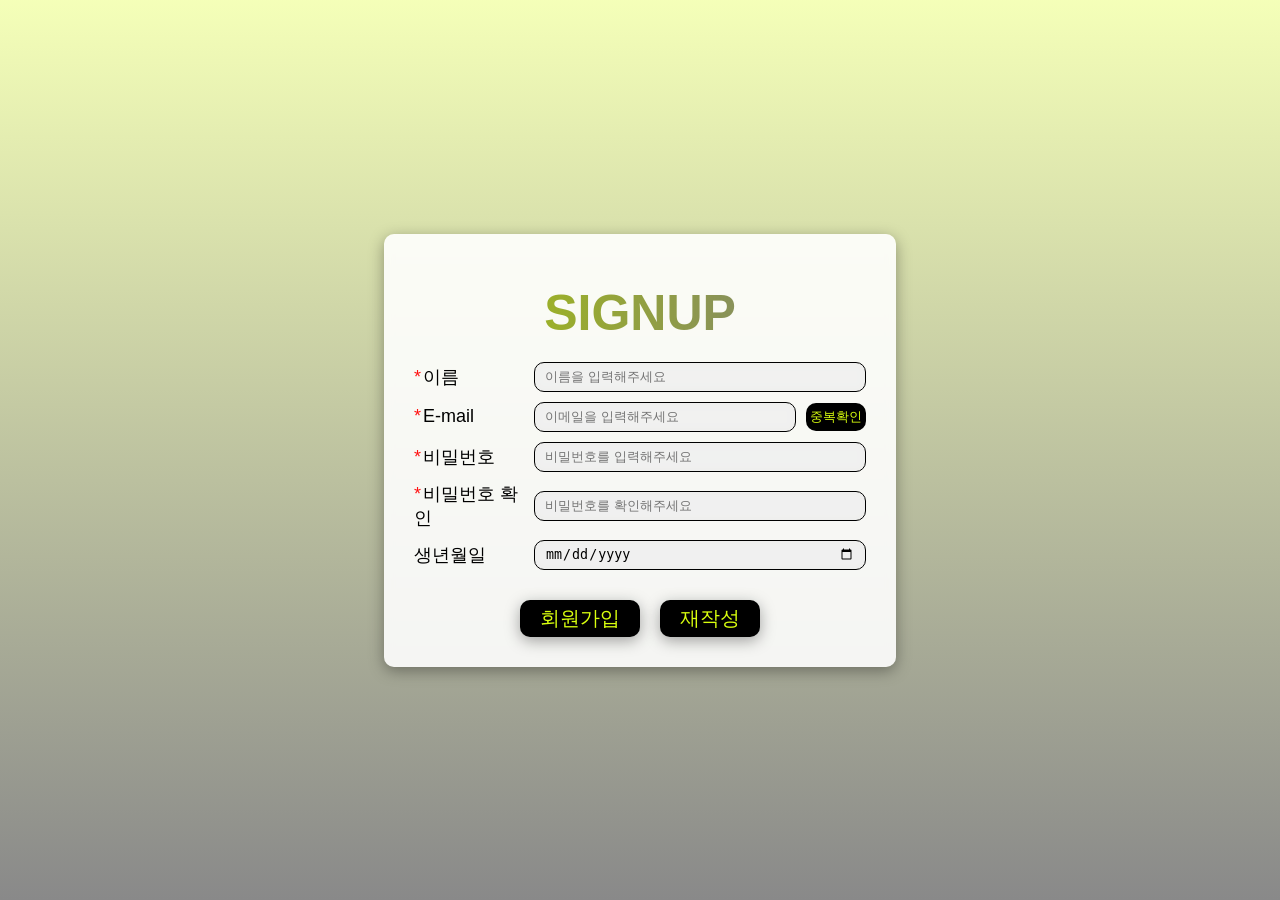
==== signup/signup.html @ 0b0e9072 "260406 shopping" ====
<!doctype html>
<html lang="ko">
  <head>
    <meta charset="UTF-8" />
    <meta name="viewport" content="width=device-width, initial-scale=1.0" />
    <link rel="stylesheet" href="./signup.css" />
    <title>test7-signup</title>
  </head>
  <body>
    <div class="container">
      <div class="signup">
        <h1>SIGNUP</h1>

        <form action="">
          <div class="signup-form">
            <div class="user-name user">
              <label for="name" class="req">이름</label>
              <input
                type="text"
                id="name"
                required
                placeholder="이름을 입력해주세요"
              />
            </div>

            <div class="user-email user">
              <label for="email" class="req">E-mail</label>
              <input
                type="email"
                id="email"
                required
                placeholder="이메일을 입력해주세요"
              />
              <button type="submit" class="emailchk">중복확인</button>
            </div>

            <div class="user-pw user">
              <label for="pw" class="req">비밀번호</label>
              <input
                type="password"
                id="pw"
                required
                placeholder="비밀번호를 입력해주세요"
              />
            </div>

            <div class="user-pwck user">
              <label for="pwck" class="req">비밀번호 확인</label>
              <input
                type="password"
                id="pwck"
                required
                placeholder="비밀번호를 확인해주세요"
              />
            </div>

            <div class="user-birth user">
              <label for="birth">생년월일</label>
              <input type="date" id="birth" />
            </div>

            <div class="signup-btn">
              <button type="submit" class="sign-btn">회원가입</button>
              <button type="reset" class="reset-btn">재작성</button>
            </div>
          </div>
        </form>
      </div>
    </div>
  </body>
</html>
---- signup/signup.css ----
* {
  margin: 0;
  padding: 0;
  box-sizing: border-box;
}

body {
  background: linear-gradient(#dbff0e4b, #00000076);
  min-height: 100vh;
  background-attachment: fixed; /* 스크롤 해도 배경 고정 (선택사항) */
  font-family: Arial, Helvetica, sans-serif;
}

.container {
  display: flex;
  height: 100vh;
  justify-content: center;
  align-items: center;
}

.signup {
  padding: 30px;
  border-radius: 10px;
  background-color: rgba(255, 255, 255, 0.885);
  backdrop-filter: blur(5px);
  color: rgb(0, 0, 0);
  outline: none;
  width: 70%;
  box-shadow: 0 4px 15px rgba(0, 0, 0, 0.35);
}

.signup h1 {
  text-align: center;
  font-size: 50px;
  padding: 20px;
  font-weight: 900;
  background: linear-gradient(to right, #a8c409, #00000081);
  -webkit-background-clip: text;
  background-clip: text;
  color: transparent;
}

.signup-form {
  display: flex;
  flex-direction: column;
  gap: 10px;
}

.user {
  display: flex;
  align-items: center;
}

.user label {
  width: 120px;
  font-size: 18px;
  font-weight: 500;
}

.user input {
  flex: 1;
  width: 100%;
  height: 30px;
  border-radius: 10px;
  padding: 10px;
  background-color: #b8b8b831;
  border: 1px solid rgb(0, 0, 0);
  backdrop-filter: blur(5px);
  color: rgb(0, 0, 0);
  outline: none;
}

.user input:focus {
  border: 3px solid #000000;
}

.req::before {
  content: "*";
  color: #ff1212;
  margin-right: 2px;
}

.emailchk {
  width: 60px;
  margin-left: 10px;
  background-color: #000000;
  border-radius: 10px;
  color: #d9ff0e;
  border: none;
  padding: 5px 0;
  cursor: pointer;
}

.emailchk:hover {
  background-color: #d9ff0e;
  color: #000;
  border: 1px solid #000;
  padding: 5px 0;
  transition: all 0.5s;
}

.signup-btn {
  display: flex;
  justify-content: center;
  align-items: center;
  gap: 20px;
  padding-top: 20px;
}

.signup-btn button {
  padding: 5px 20px;
  border-radius: 10px;
  font-size: 20px;
  cursor: pointer;
  border: none;
  box-shadow: 0 4px 15px rgba(0, 0, 0, 0.35);
  background-color: #000;
  color: #d9ff0e;
}

.signup-btn button:hover {
  background-color: #d4f518;
  color: #000;
  transition: all 0.5s;
  border: 1px solid #000;
}

@media (min-width: 1200px) {
  .signup {
    width: 40%;
    padding: 30px;
    border-radius: 10px;
    background-color: rgba(255, 255, 255, 0.885);
    backdrop-filter: blur(5px);
    color: rgb(0, 0, 0);
    outline: none;
    box-shadow: 0 4px 15px rgba(0, 0, 0, 0.35);
  }
}

@media (max-width: 630px) {
  .signup-form {
    display: flex;
    flex-direction: column;
    gap: 30px;
    padding: 0 10px;
  }
}
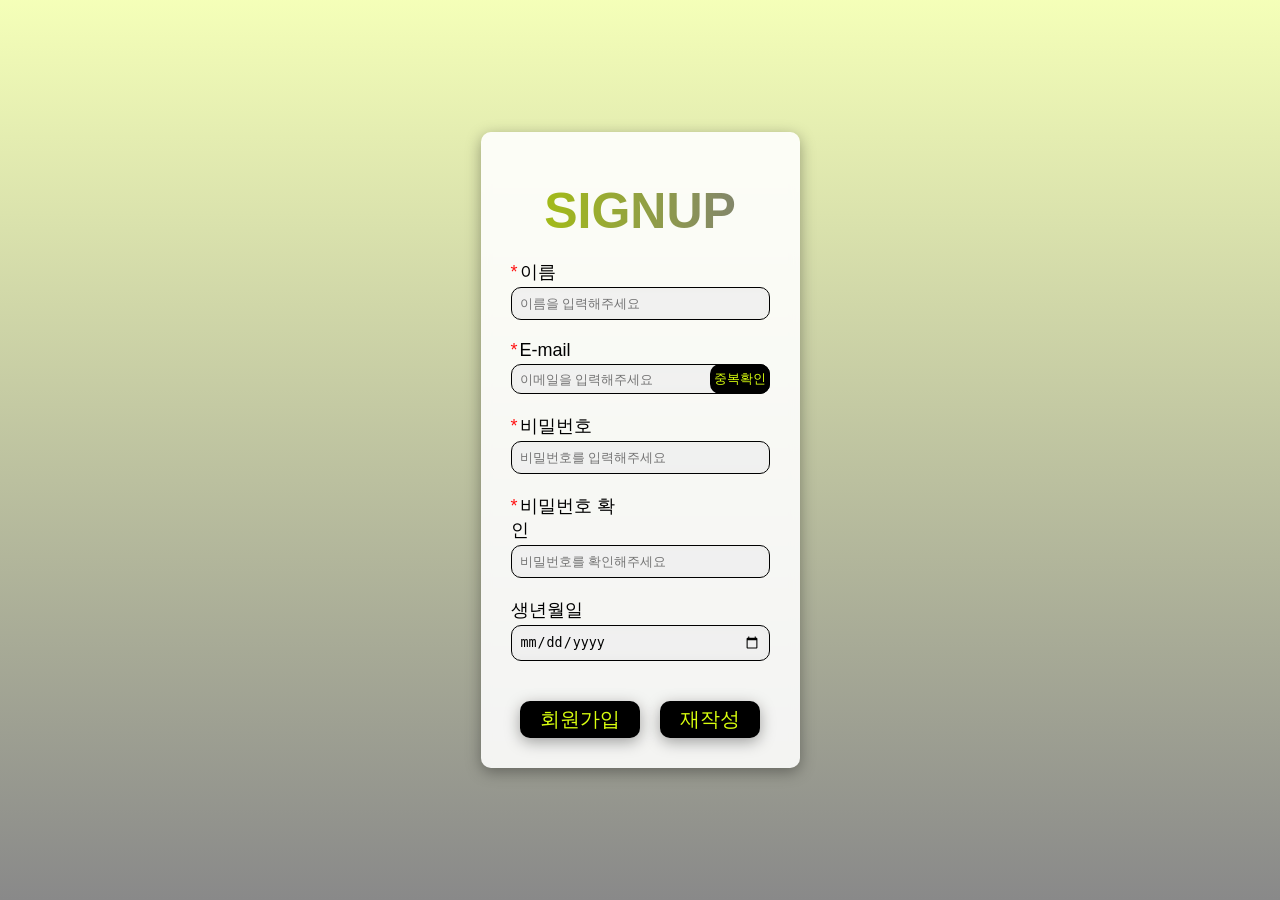
==== commit 198c622f: "260406 shopping-djh" ====
--- a/signup/signup.html
+++ b/signup/signup.html
@@ -25,13 +25,15 @@
 
             <div class="user-email user">
               <label for="email" class="req">E-mail</label>
-              <input
-                type="email"
-                id="email"
-                required
-                placeholder="이메일을 입력해주세요"
-              />
-              <button type="submit" class="emailchk">중복확인</button>
+              <div class="email-chk">
+                <input
+                  type="email"
+                  id="email"
+                  required
+                  placeholder="이메일을 입력해주세요"
+                />
+                <button type="submit" class="emailchk">중복확인</button>
+              </div>
             </div>
 
             <div class="user-pw user">
--- a/signup/signup.css
+++ b/signup/signup.css
@@ -25,7 +25,6 @@
   backdrop-filter: blur(5px);
   color: rgb(0, 0, 0);
   outline: none;
-  width: 70%;
   box-shadow: 0 4px 15px rgba(0, 0, 0, 0.35);
 }
 
@@ -43,12 +42,14 @@
 .signup-form {
   display: flex;
   flex-direction: column;
-  gap: 10px;
+  gap: 20px;
 }
 
 .user {
   display: flex;
-  align-items: center;
+  flex-direction: column;
+  align-items: flex-start;
+  gap: 3px;
 }
 
 .user label {
@@ -62,7 +63,7 @@
   width: 100%;
   height: 30px;
   border-radius: 10px;
-  padding: 10px;
+  padding: 8px;
   background-color: #b8b8b831;
   border: 1px solid rgb(0, 0, 0);
   backdrop-filter: blur(5px);
@@ -87,8 +88,10 @@
   border-radius: 10px;
   color: #d9ff0e;
   border: none;
-  padding: 5px 0;
+  padding: 6px 0;
   cursor: pointer;
+  position: absolute;
+  right: 30px;
 }
 
 .emailchk:hover {
@@ -97,6 +100,15 @@
   border: 1px solid #000;
   padding: 5px 0;
   transition: all 0.5s;
+}
+
+.email-chk {
+  display: flex;
+}
+
+.email-chk input {
+  position: relative;
+  padding-right: 80px;
 }
 
 .signup-btn {
@@ -125,19 +137,6 @@
   border: 1px solid #000;
 }
 
-@media (min-width: 1200px) {
-  .signup {
-    width: 40%;
-    padding: 30px;
-    border-radius: 10px;
-    background-color: rgba(255, 255, 255, 0.885);
-    backdrop-filter: blur(5px);
-    color: rgb(0, 0, 0);
-    outline: none;
-    box-shadow: 0 4px 15px rgba(0, 0, 0, 0.35);
-  }
-}
-
 @media (max-width: 630px) {
   .signup-form {
     display: flex;
